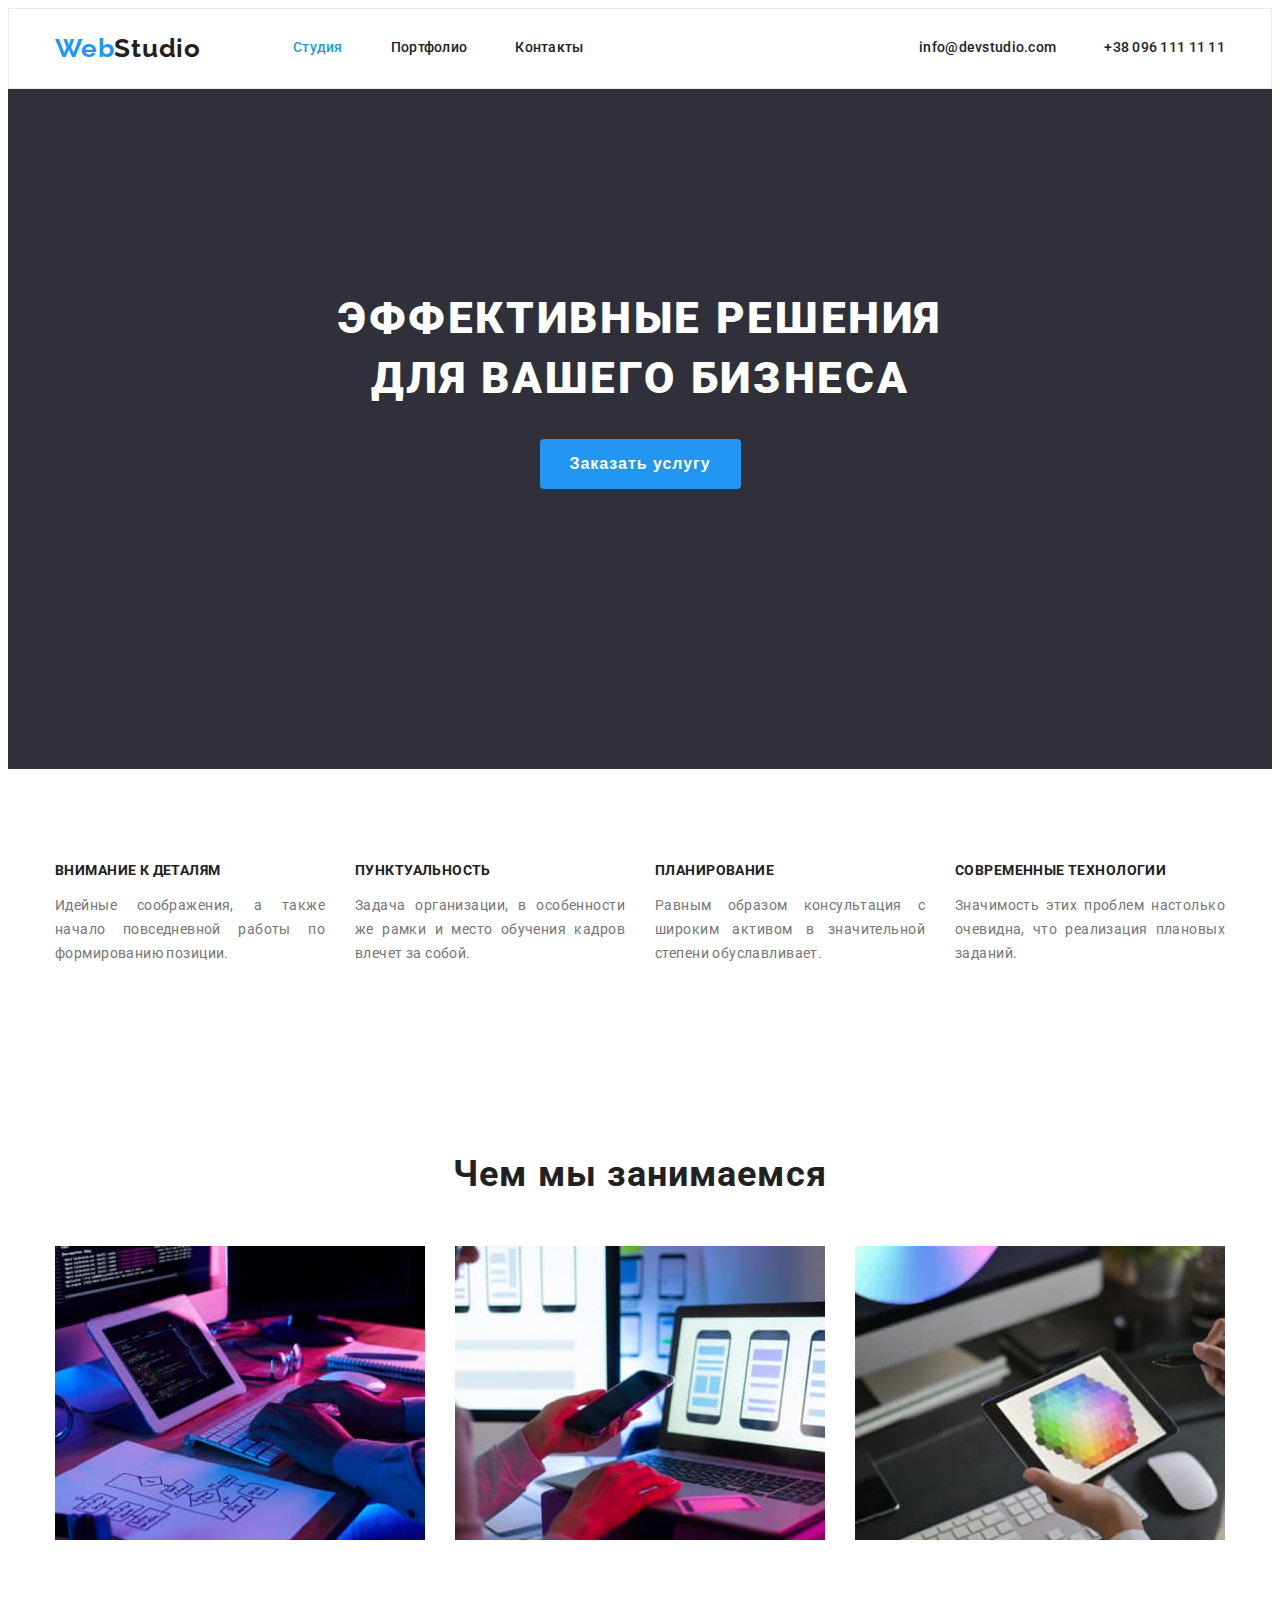
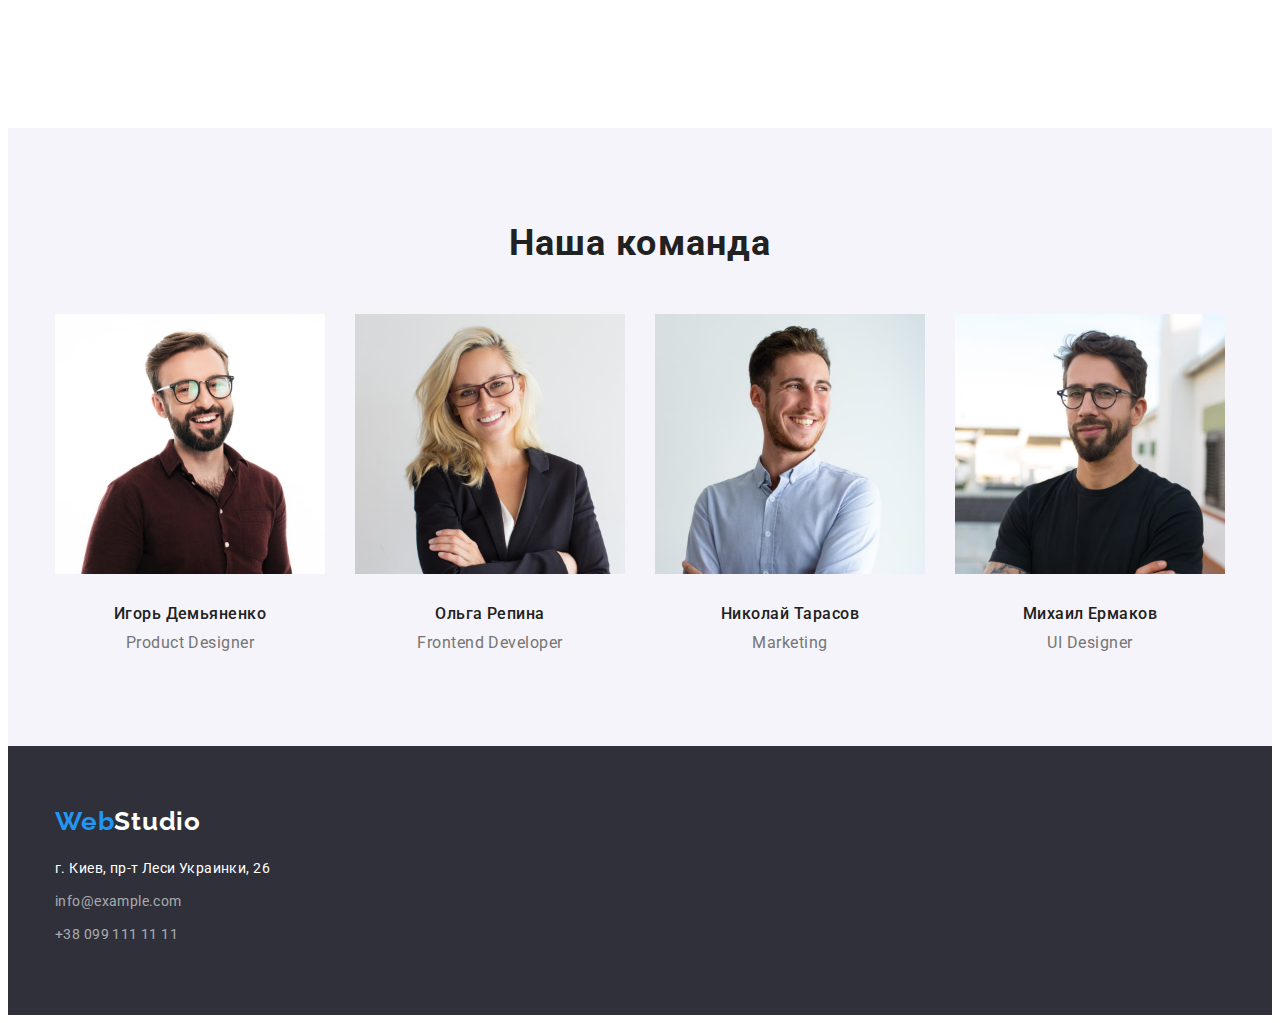
==== index.html @ a5dec6ad "Finish" ====
<!DOCTYPE html>
<html lang="ru">
    <head>
        <meta charset="UTF-8" />
        <meta http-equiv="X-UA-Compatible" content="IE=edge" />
        <meta name="viewport" content="width=device-width, initial-scale=1.0" />
        <title>Document</title>
        <link rel="preconnect" href="https://fonts.gstatic.com" />
        <link
            href="https://fonts.googleapis.com/css2?family=Raleway:wght@700&family=Roboto:wght@400;500;700;900&display=swap"
            rel="stylesheet"
        />
        <link
            rel="stylesheet"
            href="https://cdnjs.cloudflare.com/ajax/libs/modern-normalize/1.1.0/modern-normalize.min.css"
            integrity="sha512-wpPYUAdjBVSE4KJnH1VR1HeZfpl1ub8YT/NKx4PuQ5NmX2tKuGu6U/JRp5y+Y8XG2tV+wKQpNHVUX03MfMFn9Q=="
            crossorigin="anonymous"
            referrerpolicy="no-referrer"
        />
        <link rel="stylesheet" href="./css/styles.css" />
    </head>
    <body>
        <!--Хедер-->
        <header class="header">
            <div class="container header-container">
                <nav class="navigation">
                    <a class="link logo-header" href=""
                        ><span class="header-icon-web">Web</span
                        ><span class="header-icon-studio">Studio</span></a
                    >
                    <ul class="list-item">
                        <li class="list item">
                            <a class="link list-item-link-current" href=""
                                >Студия</a
                            >
                        </li>
                        <li class="list item">
                            <a
                                class="link list-item-link"
                                href="./portfolio.html"
                                >Портфолио</a
                            >
                        </li>
                        <li class="list item">
                            <a class="link list-item-link" href="">Контакты</a>
                        </li>
                    </ul>
                </nav>
                <ul class="list-item info">
                    <li class="list item">
                        <a
                            class="link list-item-link"
                            href="mailto:info@devstudio.com"
                            >info@devstudio.com</a
                        >
                    </li>
                    <li class="list item">
                        <a class="link list-item-link" href="tel:+380961111111"
                            >+38 096 111 11 11</a
                        >
                    </li>
                </ul>
            </div>
        </header>
        <!--Основна частина-->
        <main>
            <section class="hero">
                <div class="container hero-container">
                    <h1 class="hero-title">
                        Эффективные решения для вашего бизнеса
                    </h1>
                    <button class="hero-push" type="button">
                        Заказать услугу
                    </button>
                </div>
            </section>

            <section class="plus">
                <div class="container plus-container">
                    <h2 class="visually-hidden">Плюси нашої компанії</h2>
                    <ul class="plus-list">
                        <li class="list plus-list-menu">
                            <h3 class="plus-title">Внимание к деталям</h3>
                            <p class="plus-text">
                                Идейные соображения, а также начало повседневной
                                работы по формированию позиции.
                            </p>
                        </li>
                        <li class="list plus-list-menu">
                            <h3 class="plus-title">Пунктуальность</h3>
                            <p class="plus-text">
                                Задача организации, в особенности же рамки и
                                место обучения кадров влечет за собой.
                            </p>
                        </li>
                        <li class="list plus-list-menu">
                            <h3 class="plus-title">Планирование</h3>
                            <p class="plus-text">
                                Равным образом консультация с широким активом в
                                значительной степени обуславливает.
                            </p>
                        </li>
                        <li class="list plus-list-menu">
                            <h3 class="plus-title">Современные технологии</h3>
                            <p class="plus-text">
                                Значимость этих проблем настолько очевидна, что
                                реализация плановых заданий.
                            </p>
                        </li>
                    </ul>
                </div>
            </section>

            <section class="works">
                <div class="container work-container">
                    <h2 class="second-title-work">Чем мы занимаемся</h2>
                    <ul class="work-list">
                        <li class="list work-item">
                            <img
                                src="./images/box1.jpg"
                                width="370"
                                height="294"
                                alt="Робота на десктопі №1"
                            />
                        </li>
                        <li class="list work-item">
                            <img
                                src="./images/box2.jpg"
                                width="370"
                                height="294"
                                alt="Робота на десктопі №2"
                            />
                        </li>
                        <li class="list work-item">
                            <img
                                src="./images/box3.jpg"
                                width="370"
                                height="294"
                                alt="Робота на десктоп і№3"
                            />
                        </li>
                    </ul>
                </div>
            </section>

            <section class="our-team">
                <div class="container team-container">
                    <h2 class="second-title-team">Наша команда</h2>
                    <ul class="team-list">
                        <li class="list team-item">
                            <img
                                src="./images/img1.jpg"
                                width="270"
                                height="260"
                                alt="Фото №1"
                            />
                            <h3 class="third-title united">Игорь Демьяненко</h3>
                            <p class="third-text united" lang="en">
                                Product Designer
                            </p>
                        </li>
                        <li class="list team-item">
                            <img
                                src="./images/img2.jpg"
                                width="270"
                                height="260"
                                alt="Фото №2"
                            />
                            <h3 class="third-title united">Ольга Репина</h3>
                            <p class="third-text united" lang="en">
                                Frontend Developer
                            </p>
                        </li>
                        <li class="list team-item">
                            <img
                                src="./images/img3.jpg"
                                width="270"
                                height="260"
                                alt="Фото №3"
                            />
                            <h3 class="third-title united">Николай Тарасов</h3>
                            <p class="third-text united" lang="en">Marketing</p>
                        </li>
                        <li class="list team-item">
                            <img
                                src="./images/img4.jpg"
                                width="270"
                                height="260"
                                alt="Фото №4"
                            />
                            <h3 class="third-title united">Михаил Ермаков</h3>
                            <p class="third-text united" lang="en">
                                UI Designer
                            </p>
                        </li>
                    </ul>
                </div>
            </section>
        </main>
        <!--Футер-->
        <footer class="footer">
            <div class="container footer-container">
                <a class="link logo-footer" href=""
                    ><span class="header-icon-web">Web</span>Studio</a
                >
                <address class="footer-list">
                    <ul>
                        <li class="list">
                            <a
                                class="link footer-link location"
                                href="https://goo.gl/maps/nv5SZCN8T1ZSqGjS6"
                                target="_blank"
                                rel="noopener noreferrer"
                                >г. Киев, пр-т Леси Украинки, 26</a
                            >
                        </li>
                        <li class="list">
                            <a
                                class="link footer-link"
                                href="mailto:info@example.com"
                                >info@example.com</a
                            >
                        </li>
                        <li class="list">
                            <a class="link footer-link" href="tel:+380991111111"
                                >+38 099 111 11 11</a
                            >
                        </li>
                    </ul>
                </address>
            </div>
        </footer>
    </body>
</html>
---- css/styles.css ----
:root {
    --main-font: 'Roboto', sans-serif;
    --secondary-font: 'Raleway', sans-serif;
    --main-color: #212121;
    --secondary-color: #ffffff;
    --accent-color: #2196f3;
    --p-text-color: #757575;
    --hero-footer-color: #2f303a;
    --our-team-color: #f5f4fa;
    --footer-link-color: rgba(255, 255, 255, 0.6);
    --button-color: #f5f4fa;
    --header-border-color: #ececec;
    --network-border-color: #eeeeee;
}

html {
    box-sizing: border-box;
}

*,
*::after,
*::before {
    box-sizing: inherit;
}

h1,
h2,
h3,
h4,
h5,
h6,
p {
    margin-top: 0;
    margin-bottom: 0;
}

img {
    display: block;
    max-width: 100%;
    height: auto;
}

ul,
ol {
    margin-top: 0;
    margin-bottom: 0;
    padding-left: 0;
}

.list {
    list-style: none;
}

.link {
    text-decoration: none;
    color: inherit;
}

body {
    font-family: var(--main-font);
    background-color: var(--secondary-color);
    color: var(--main-color);
}

.container {
    width: 1200px;
    margin: 0 auto;
    padding-left: 15px;
    padding-right: 15px;
}

/*Стилізація хедера*/

.header {
    border: 1px solid var(--header-border-color);
}

.header,
.works {
    background-color: var(--secondary-color);
}

.header-container {
    display: flex;
    align-items: center;
    height: 100%;
}

.navigation {
    display: flex;
    align-items: center;
}

.logo-header {
    display: block;
    font-family: var(--secondary-font);
    font-weight: 700;
    font-size: 26px;
    line-height: 1.19;
    letter-spacing: 0.03em;
    color: var(--secondary-color);
    margin-right: 92px;
    padding-top: 24px;
    padding-bottom: 24px;
}

.header-icon-web {
    color: var(--accent-color);
}

.header-icon-studio {
    color: var(--main-color);
}

.list-item-link {
    display: block;
    padding-top: 24px;
    padding-bottom: 24px;
    color: var(--main-color);
}

.list-item-link-current {
    color: var(--accent-color);
    padding-top: 24px;
    padding-bottom: 24px;
}

.list-item-link:hover,
.list-item-link:focus {
    color: var(--accent-color);
}

.list-item {
    display: flex;
    align-items: center;
    font-weight: 500;
    font-size: 14px;
    line-height: 1.14;
    letter-spacing: 0.02em;
}

.item:not(:last-child) {
    margin-right: 48px;
}

.info {
    margin-left: auto;
}

/*Стилізація мейна вебстудії*/
/*Герой*/

.hero {
    padding-top: 200px;
    padding-bottom: 280px;
    background-color: var(--hero-footer-color);
    text-align: center;
}

.hero-container {
    width: 696px;
}

.hero-title {
    font-weight: 900;
    font-size: 44px;
    line-height: 1.36;
    text-align: center;
    letter-spacing: 0.06em;
    text-transform: uppercase;
    color: var(--secondary-color);
}

.hero-push {
    border: none;
    padding: 10px 30px;
    border-radius: 4px;
    background-color: var(--accent-color);
    font-weight: 700;
    font-size: 16px;
    line-height: 1.88;
    align-items: center;
    text-align: center;
    letter-spacing: 0.06em;
    color: var(--secondary-color);
    cursor: pointer;
    margin-top: 30px;
}

/*Секція plus*/

.plus {
    padding-top: 94px;
    padding-bottom: 47px;
}

.visually-hidden {
    position: absolute;
    clip: rect(0 0 0 0);
    width: 1px;
    height: 1px;
    margin: -1px;
}

.plus {
    background-color: var(--secondary-color);
}

.plus-list {
    display: flex;
    align-items: center;
}

.plus-list-menu {
    width: 270px;
}

.plus-list-menu:not(:last-child) {
    margin-right: 30px;
}

.plus-title {
    margin-bottom: 15px;
    font-weight: 700;
    font-size: 14px;
    line-height: 1.14;
    letter-spacing: 0.03em;
    text-transform: uppercase;
}

.plus-text {
    text-align: justify;
    font-weight: 400;
    font-size: 14px;
    line-height: 1.71;
    letter-spacing: 0.03em;
    color: var(--p-text-color);
}

/*Секція works*/

.works {
    padding-top: 94px;
    padding-bottom: 94px;
}

.second-title-team,
.second-title-work {
    font-weight: 700;
    font-size: 36px;
    line-height: 1.17;
    text-align: center;
    letter-spacing: 0.03em;
}

.second-title-work,
.second-title-team {
    margin-bottom: 50px;
}

.work-container {
    padding-top: 47px;
    padding-bottom: 94px;
}

.work-list {
    display: flex;
    align-items: center;
}

.work-item {
    width: 370px;
}

.work-item:not(:last-child) {
    margin-right: 30px;
}

/*Секція our-team*/

.our-team {
    padding-top: 94px;
    padding-bottom: 94px;
    background-color: var(--our-team-color);
}

.team-list {
    display: flex;
    align-items: center;
}

.team-item {
    text-align: center;
    width: 270px;
}

.team-item:not(:last-child) {
    margin-right: 30px;
}

.third-title {
    font-weight: 500;
    margin-top: 30px;
    margin-bottom: 10px;
}

.third-text {
    font-weight: 400;
    color: var(--p-text-color);
}

.united {
    font-size: 16px;
    line-height: 1.19;
    letter-spacing: 0.03em;
}

/*Стилізація мейна Портфоліо*/

.main-portfolio {
    padding-top: 94px;
    padding-bottom: 94px;
}

.button-class {
    display: flex;
    justify-content: center;
    align-items: center;
    font-family: inherit;
    margin-bottom: 50px;
}

.list-button:not(:last-child) {
    margin-right: 8px;
}

.button {
    padding: 6px 22px;
    font-weight: 500;
    font-size: 16px;
    line-height: 1.63;
    text-align: center;
    letter-spacing: 0.03em;
    color: var(--main-color);
    cursor: pointer;
    border-radius: 4px;
    border: none;
    background: var(--button-color);
}
.current {
    color: var(--secondary-color);
    background-color: var(--accent-color);
}

.button:hover,
.button:focus {
    color: var(--secondary-color);
    background-color: var(--accent-color);
}

.network {
    display: flex;
    align-items: center;
    flex-wrap: wrap;
}

.network-union {
    padding: 20px 24px;
}

.network-item {
    flex-basis: calc((100% - 60px) / 3);
    border: 1px solid var(--network-border-color);
}

.network-item:not(:nth-child(3n)) {
    margin-right: 30px;
}

.network-item {
    margin-bottom: 30px;
}

.network-item:nth-last-child(-n + 3) {
    margin-bottom: 0;
}

.portfolio-title {
    font-weight: 700;
    font-size: 18px;
    line-height: 2;
    letter-spacing: 0.06em;
    color: var(--main-color);
}

.portfolio-text {
    font-weight: 400;
    font-size: 16px;
    line-height: 1.88;
    letter-spacing: 0.03em;
    color: var(--p-text-color);
}

/*Стилізація футера*/
.footer {
    background-color: var(--hero-footer-color);
    padding-top: 60px;
    padding-bottom: 60px;
}

.footer-container {
    padding-left: 15px;
    padding-right: 15px;
}
.footer-link {
    display: block;
    margin-bottom: 9px;
    font-weight: 400;
    font-size: 14px;
    line-height: 1.71;
    letter-spacing: 0.03em;
    color: var(--footer-link-color);
}
.location {
    color: var(--secondary-color);
}

.logo-footer {
    display: block;
    margin-bottom: 20px;
    font-family: var(--secondary-font);
    font-weight: 700;
    font-size: 26px;
    line-height: 1.19;
    letter-spacing: 0.03em;
    color: var(--secondary-color);
}

.footer-link:hover,
.footer-link:focus {
    color: var(--accent-color);
}

.footer-list {
    font-style: normal;
}
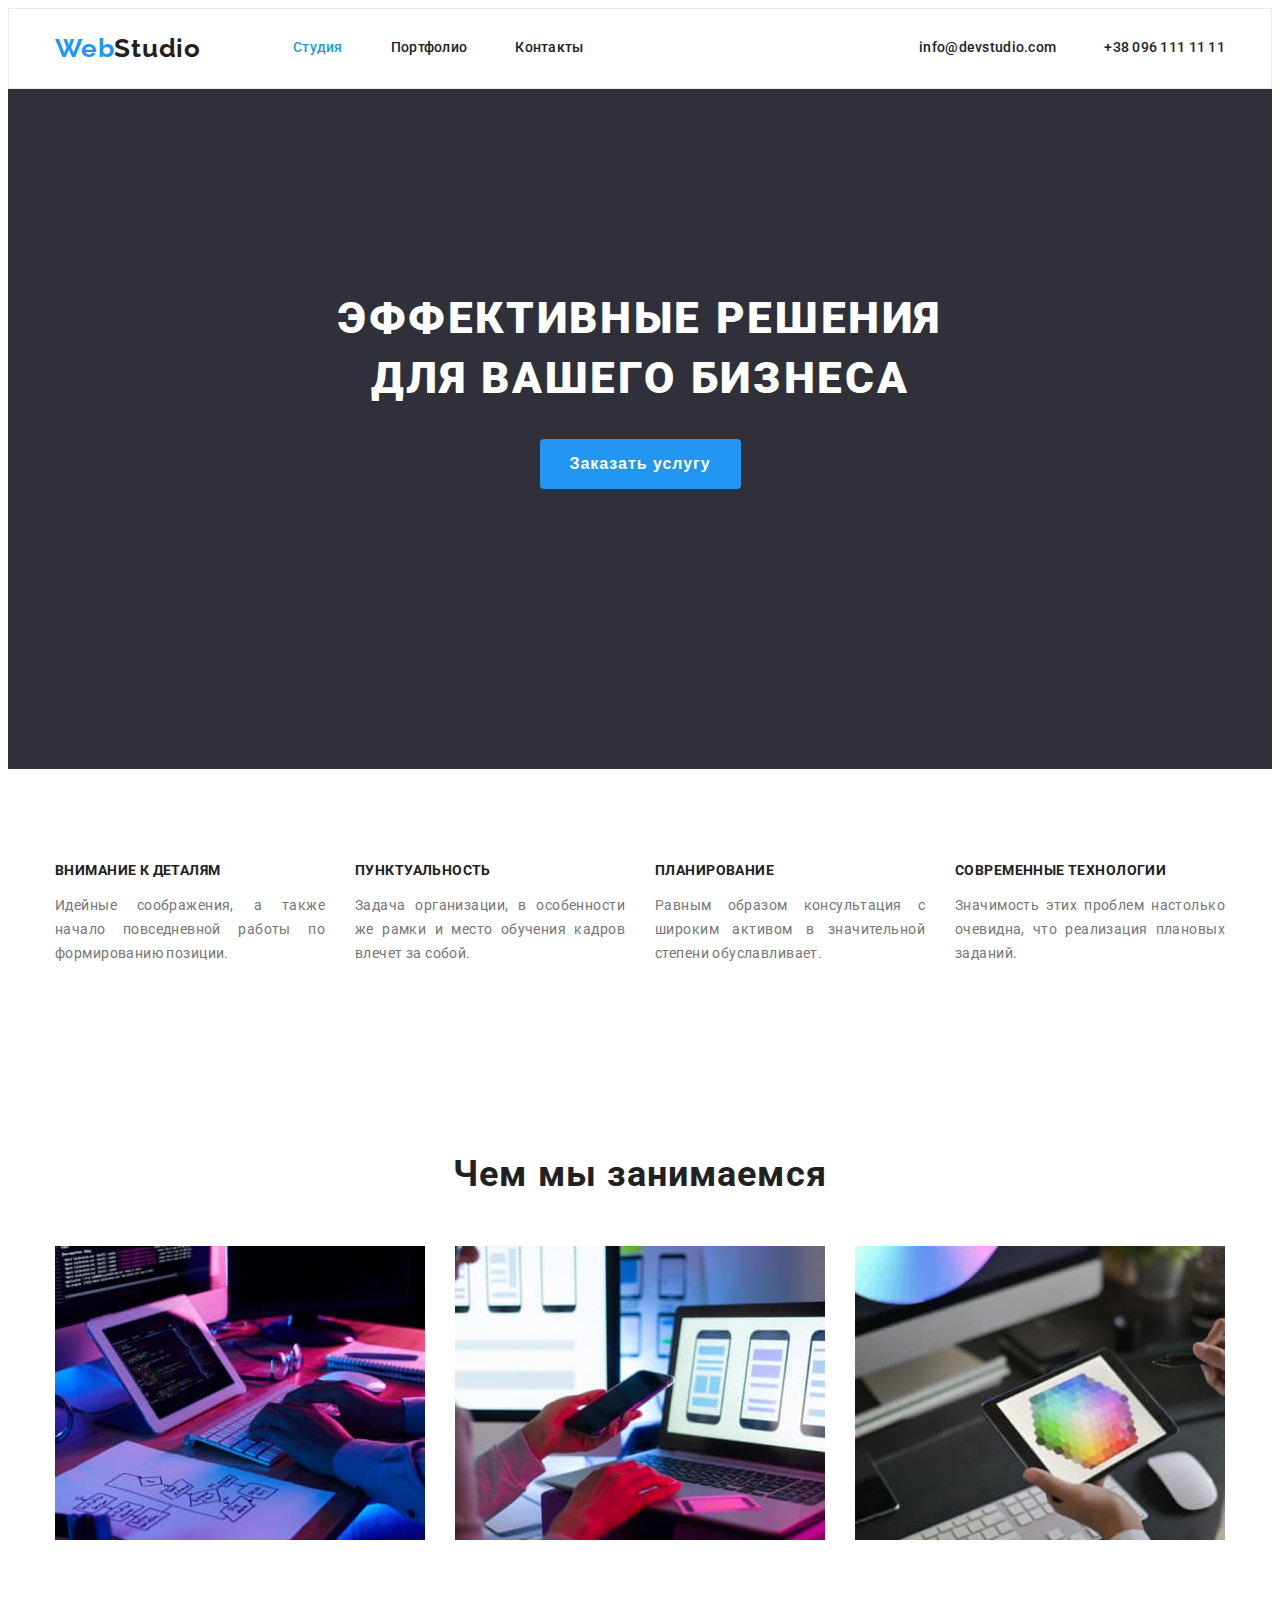
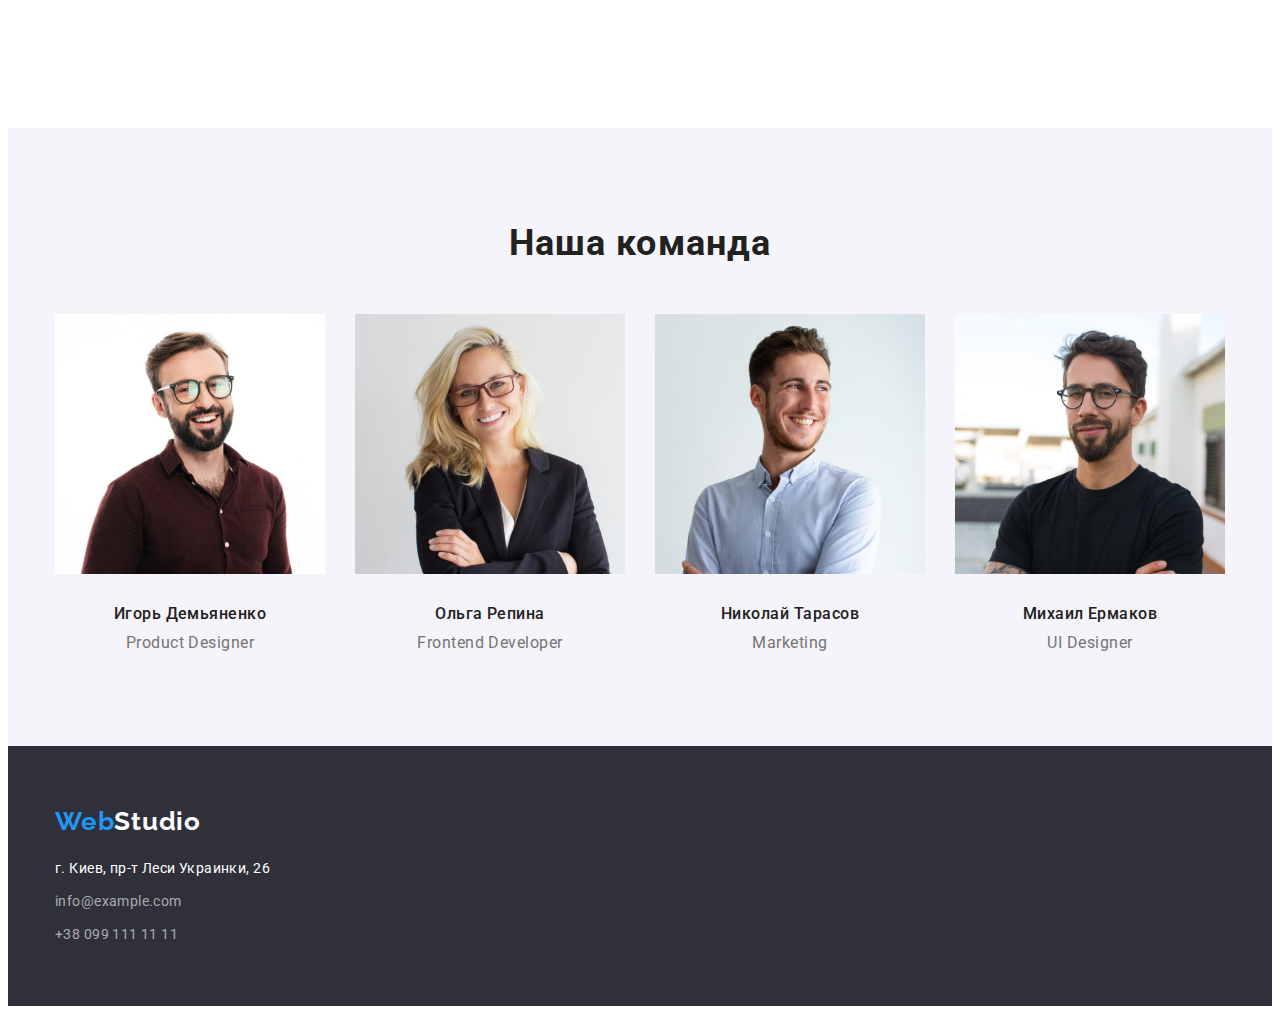
==== commit b972757a: "обнулив маржин-ботом з футера" ====
--- a/index.html
+++ b/index.html
@@ -62,7 +62,7 @@
                 </ul>
             </div>
         </header>
-        <!--Основна частина-->
+        <!--Основна частина Вебстудії-->
         <main>
             <section class="hero">
                 <div class="container hero-container">
@@ -205,7 +205,7 @@
                 >
                 <address class="footer-list">
                     <ul>
-                        <li class="list">
+                        <li class="list footer-list-menu">
                             <a
                                 class="link footer-link location"
                                 href="https://goo.gl/maps/nv5SZCN8T1ZSqGjS6"
@@ -214,14 +214,14 @@
                                 >г. Киев, пр-т Леси Украинки, 26</a
                             >
                         </li>
-                        <li class="list">
+                        <li class="list footer-list-menu">
                             <a
                                 class="link footer-link"
                                 href="mailto:info@example.com"
                                 >info@example.com</a
                             >
                         </li>
-                        <li class="list">
+                        <li class="list footer-list-menu">
                             <a class="link footer-link" href="tel:+380991111111"
                                 >+38 099 111 11 11</a
                             >
--- a/css/styles.css
+++ b/css/styles.css
@@ -412,15 +412,19 @@
     padding-left: 15px;
     padding-right: 15px;
 }
+
+.footer-list-menu:not(:last-child) {
+    margin-bottom: 9px;
+}
+
 .footer-link {
-    display: block;
-    margin-bottom: 9px;
     font-weight: 400;
     font-size: 14px;
     line-height: 1.71;
     letter-spacing: 0.03em;
     color: var(--footer-link-color);
 }
+
 .location {
     color: var(--secondary-color);
 }
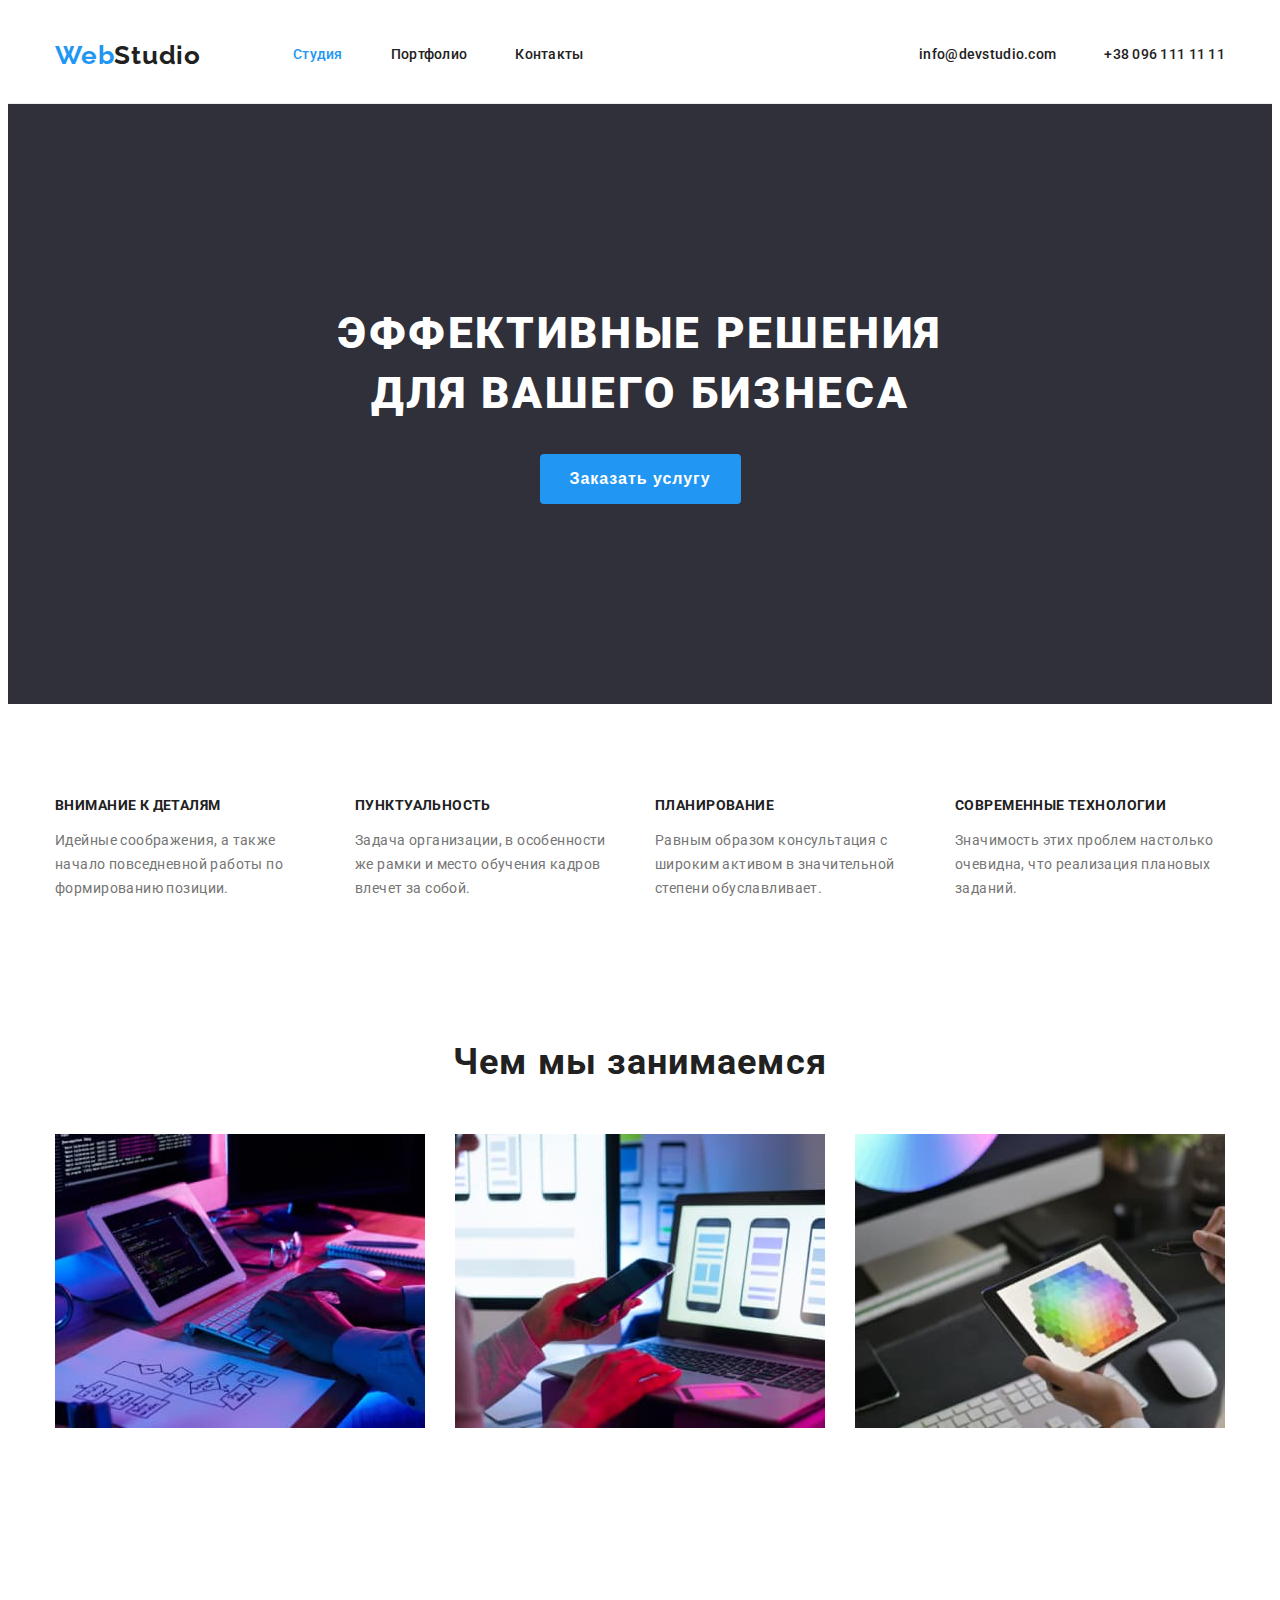
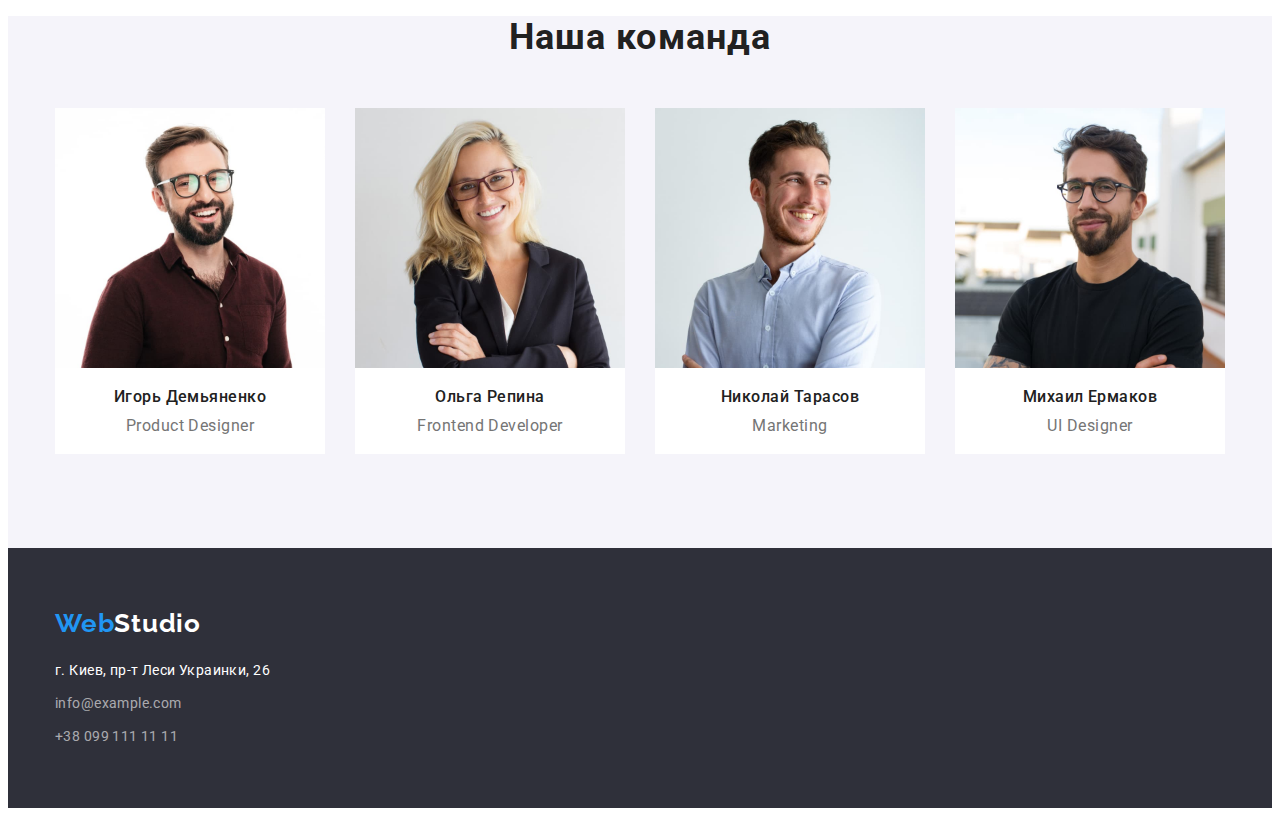
==== commit 2ac5f619: "Врахував зауваження ментора" ====
--- a/index.html
+++ b/index.html
@@ -154,10 +154,14 @@
                                 height="260"
                                 alt="Фото №1"
                             />
-                            <h3 class="third-title united">Игорь Демьяненко</h3>
-                            <p class="third-text united" lang="en">
-                                Product Designer
-                            </p>
+                            <div class="team-description">
+                                <h3 class="third-title united">
+                                    Игорь Демьяненко
+                                </h3>
+                                <p class="third-text united" lang="en">
+                                    Product Designer
+                                </p>
+                            </div>
                         </li>
                         <li class="list team-item">
                             <img
@@ -166,10 +170,12 @@
                                 height="260"
                                 alt="Фото №2"
                             />
-                            <h3 class="third-title united">Ольга Репина</h3>
-                            <p class="third-text united" lang="en">
-                                Frontend Developer
-                            </p>
+                            <div class="team-description">
+                                <h3 class="third-title united">Ольга Репина</h3>
+                                <p class="third-text united" lang="en">
+                                    Frontend Developer
+                                </p>
+                            </div>
                         </li>
                         <li class="list team-item">
                             <img
@@ -178,8 +184,14 @@
                                 height="260"
                                 alt="Фото №3"
                             />
-                            <h3 class="third-title united">Николай Тарасов</h3>
-                            <p class="third-text united" lang="en">Marketing</p>
+                            <div class="team-description">
+                                <h3 class="third-title united">
+                                    Николай Тарасов
+                                </h3>
+                                <p class="third-text united" lang="en">
+                                    Marketing
+                                </p>
+                            </div>
                         </li>
                         <li class="list team-item">
                             <img
@@ -188,10 +200,14 @@
                                 height="260"
                                 alt="Фото №4"
                             />
-                            <h3 class="third-title united">Михаил Ермаков</h3>
-                            <p class="third-text united" lang="en">
-                                UI Designer
-                            </p>
+                            <div class="team-description">
+                                <h3 class="third-title united">
+                                    Михаил Ермаков
+                                </h3>
+                                <p class="third-text united" lang="en">
+                                    UI Designer
+                                </p>
+                            </div>
                         </li>
                     </ul>
                 </div>
--- a/css/styles.css
+++ b/css/styles.css
@@ -72,7 +72,7 @@
 /*Стилізація хедера*/
 
 .header {
-    border: 1px solid var(--header-border-color);
+    border-bottom: 1px solid var(--header-border-color);
 }
 
 .header,
@@ -83,7 +83,6 @@
 .header-container {
     display: flex;
     align-items: center;
-    height: 100%;
 }
 
 .navigation {
@@ -100,8 +99,8 @@
     letter-spacing: 0.03em;
     color: var(--secondary-color);
     margin-right: 92px;
-    padding-top: 24px;
-    padding-bottom: 24px;
+    padding-top: 32px;
+    padding-bottom: 32px;
 }
 
 .header-icon-web {
@@ -114,15 +113,15 @@
 
 .list-item-link {
     display: block;
-    padding-top: 24px;
-    padding-bottom: 24px;
+    padding-top: 32px;
+    padding-bottom: 32px;
     color: var(--main-color);
 }
 
 .list-item-link-current {
     color: var(--accent-color);
-    padding-top: 24px;
-    padding-bottom: 24px;
+    padding-top: 32px;
+    padding-bottom: 32px;
 }
 
 .list-item-link:hover,
@@ -152,7 +151,7 @@
 
 .hero {
     padding-top: 200px;
-    padding-bottom: 280px;
+    padding-bottom: 200px;
     background-color: var(--hero-footer-color);
     text-align: center;
 }
@@ -229,7 +228,6 @@
 }
 
 .plus-text {
-    text-align: justify;
     font-weight: 400;
     font-size: 14px;
     line-height: 1.71;
@@ -240,7 +238,7 @@
 /*Секція works*/
 
 .works {
-    padding-top: 94px;
+    padding-top: 47px;
     padding-bottom: 94px;
 }
 
@@ -279,7 +277,6 @@
 /*Секція our-team*/
 
 .our-team {
-    padding-top: 94px;
     padding-bottom: 94px;
     background-color: var(--our-team-color);
 }
@@ -294,13 +291,22 @@
     width: 270px;
 }
 
-.team-item:not(:last-child) {
+.team-item {
     margin-right: 30px;
+    background-color: var(--secondary-color);
+}
+
+.team-item:last-child {
+    margin-right: 0;
+}
+
+.team-description {
+    display: inline;
+    padding: 30px 60px;
 }
 
 .third-title {
     font-weight: 500;
-    margin-top: 30px;
     margin-bottom: 10px;
 }
 
@@ -391,6 +397,7 @@
     line-height: 2;
     letter-spacing: 0.06em;
     color: var(--main-color);
+    margin-bottom: 4px;
 }
 
 .portfolio-text {
